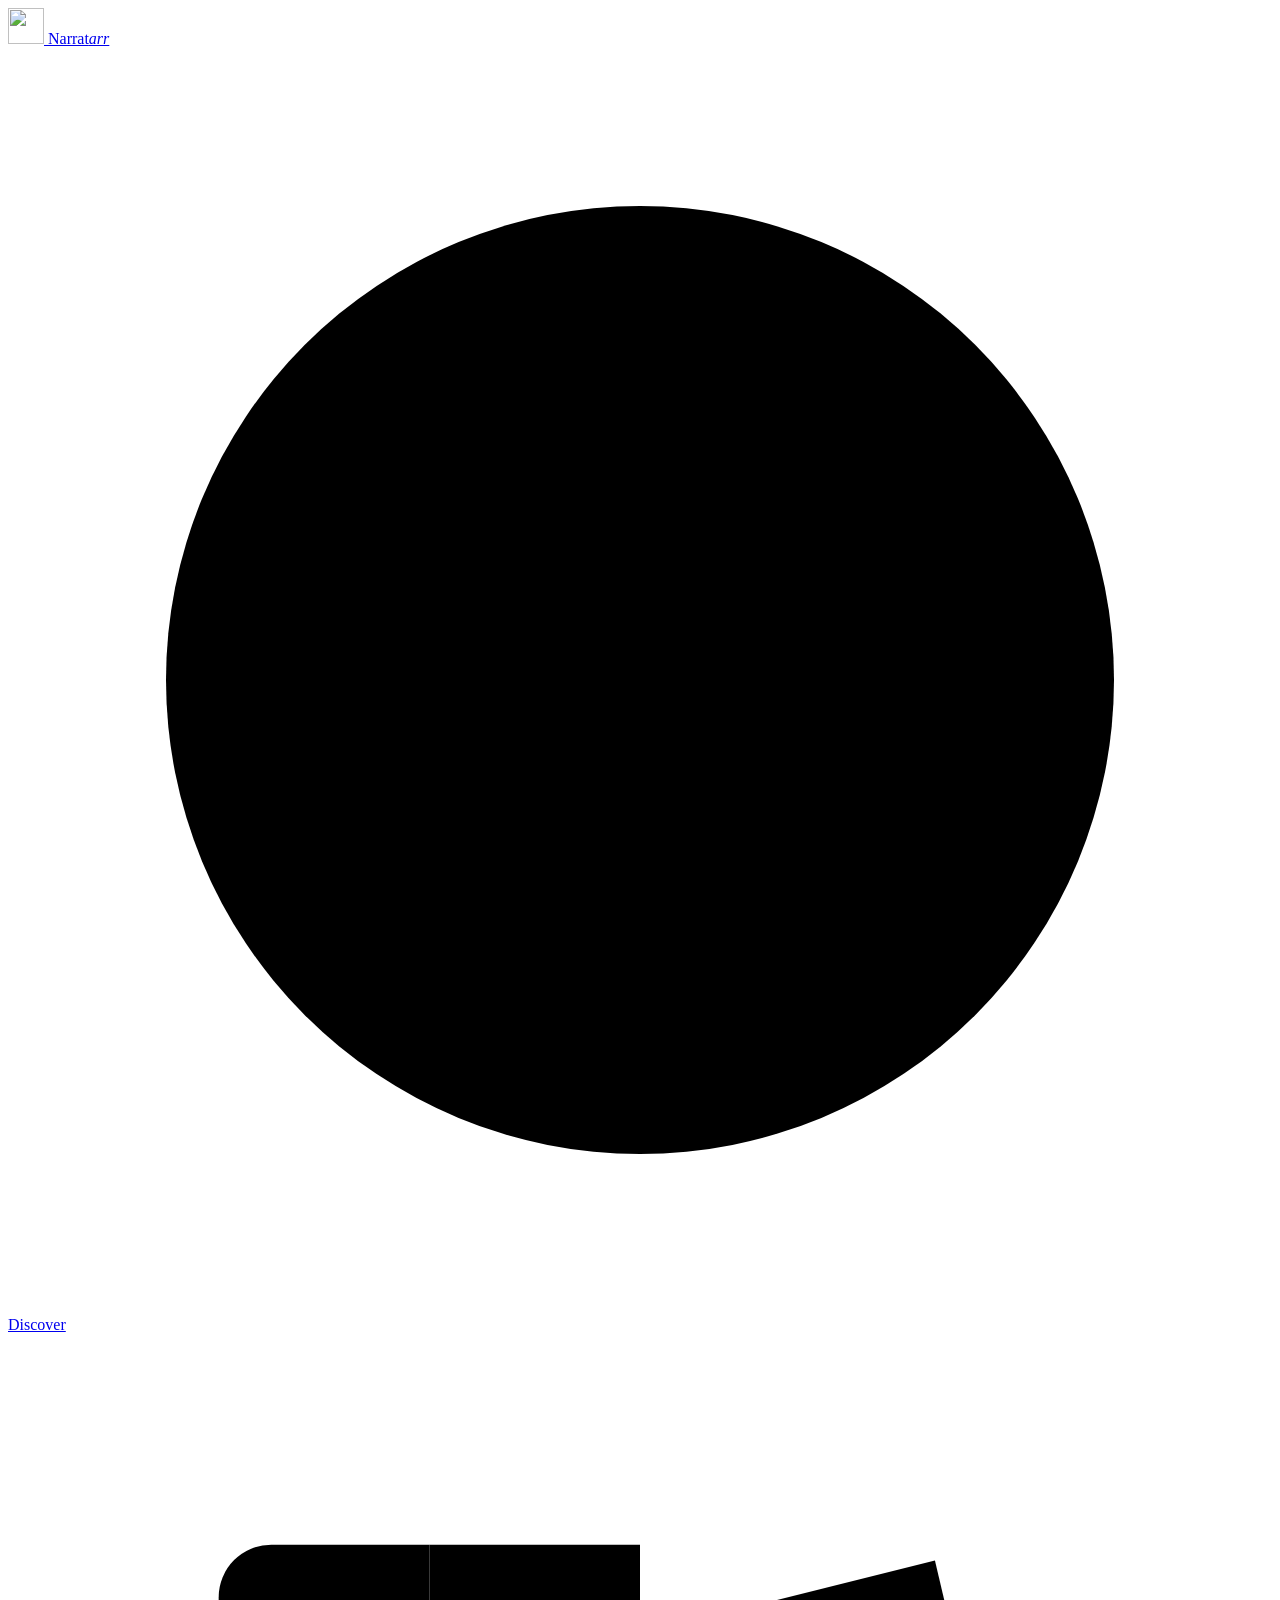
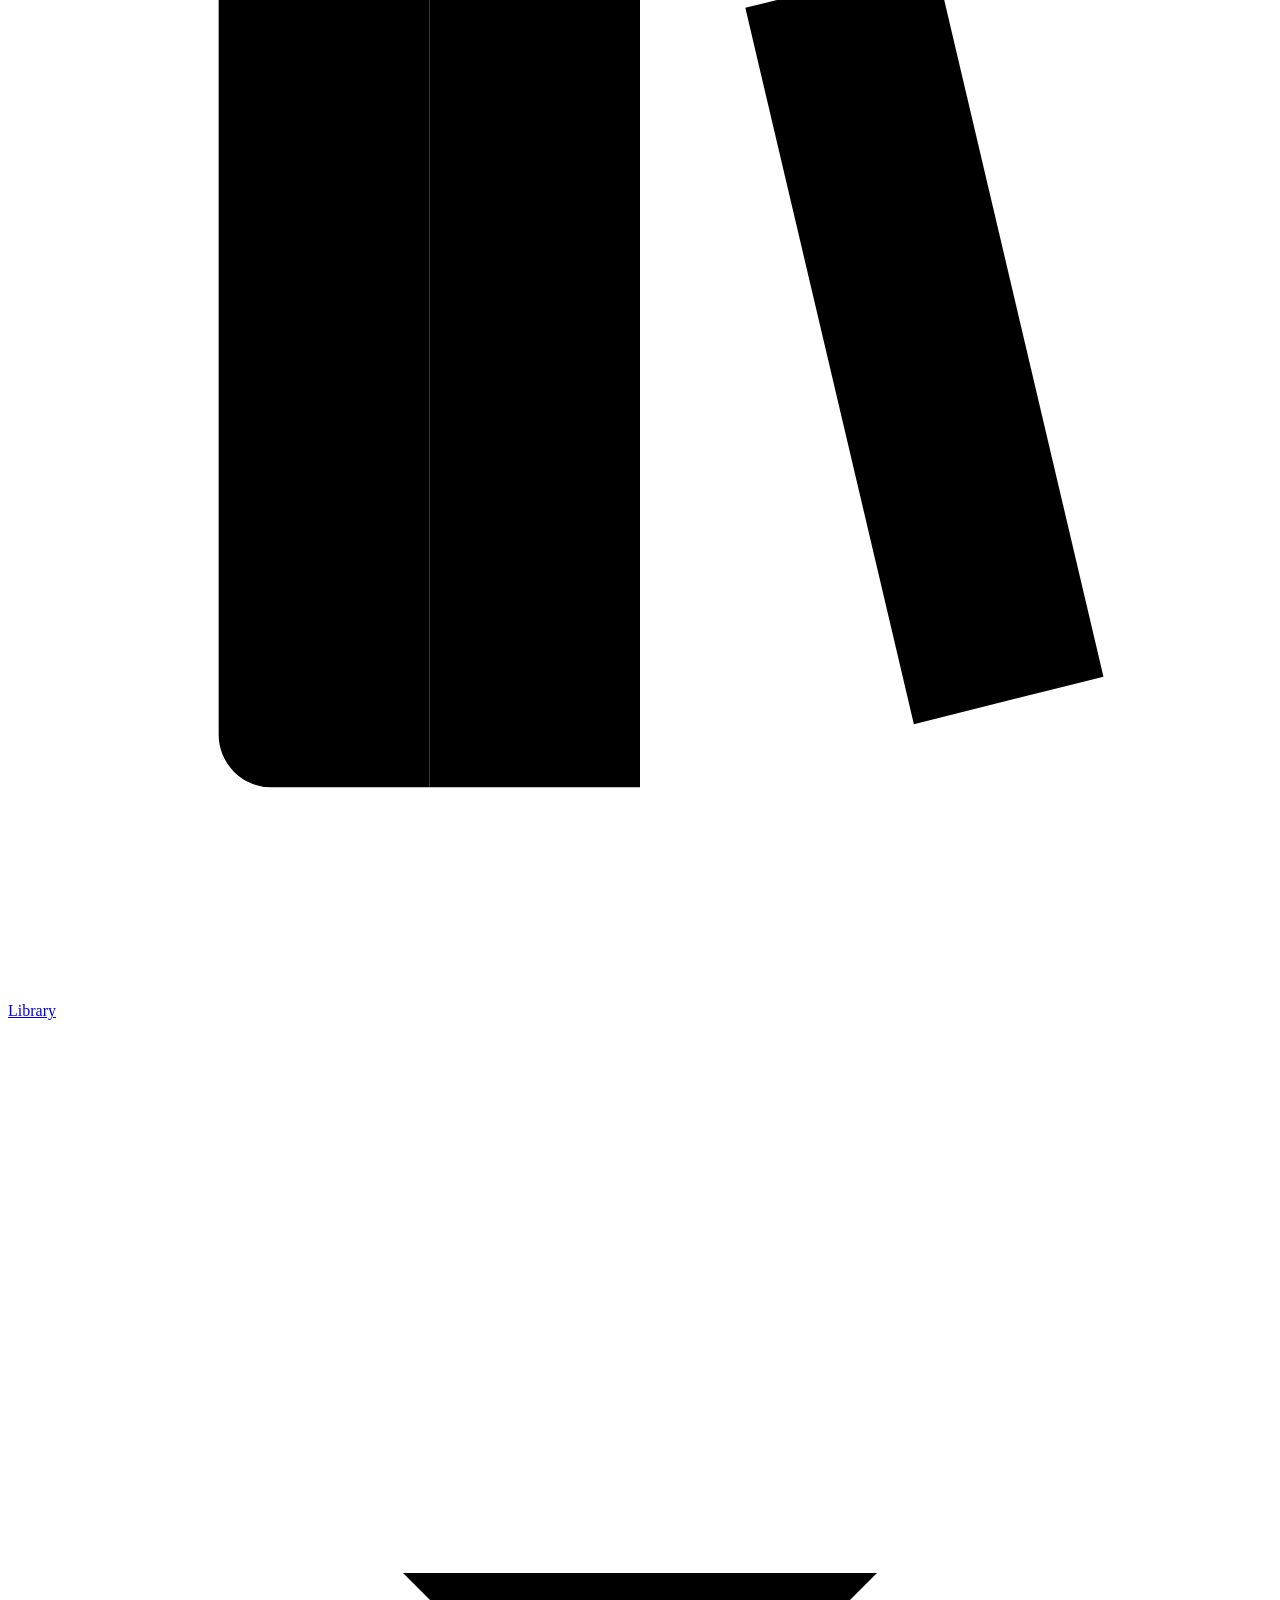
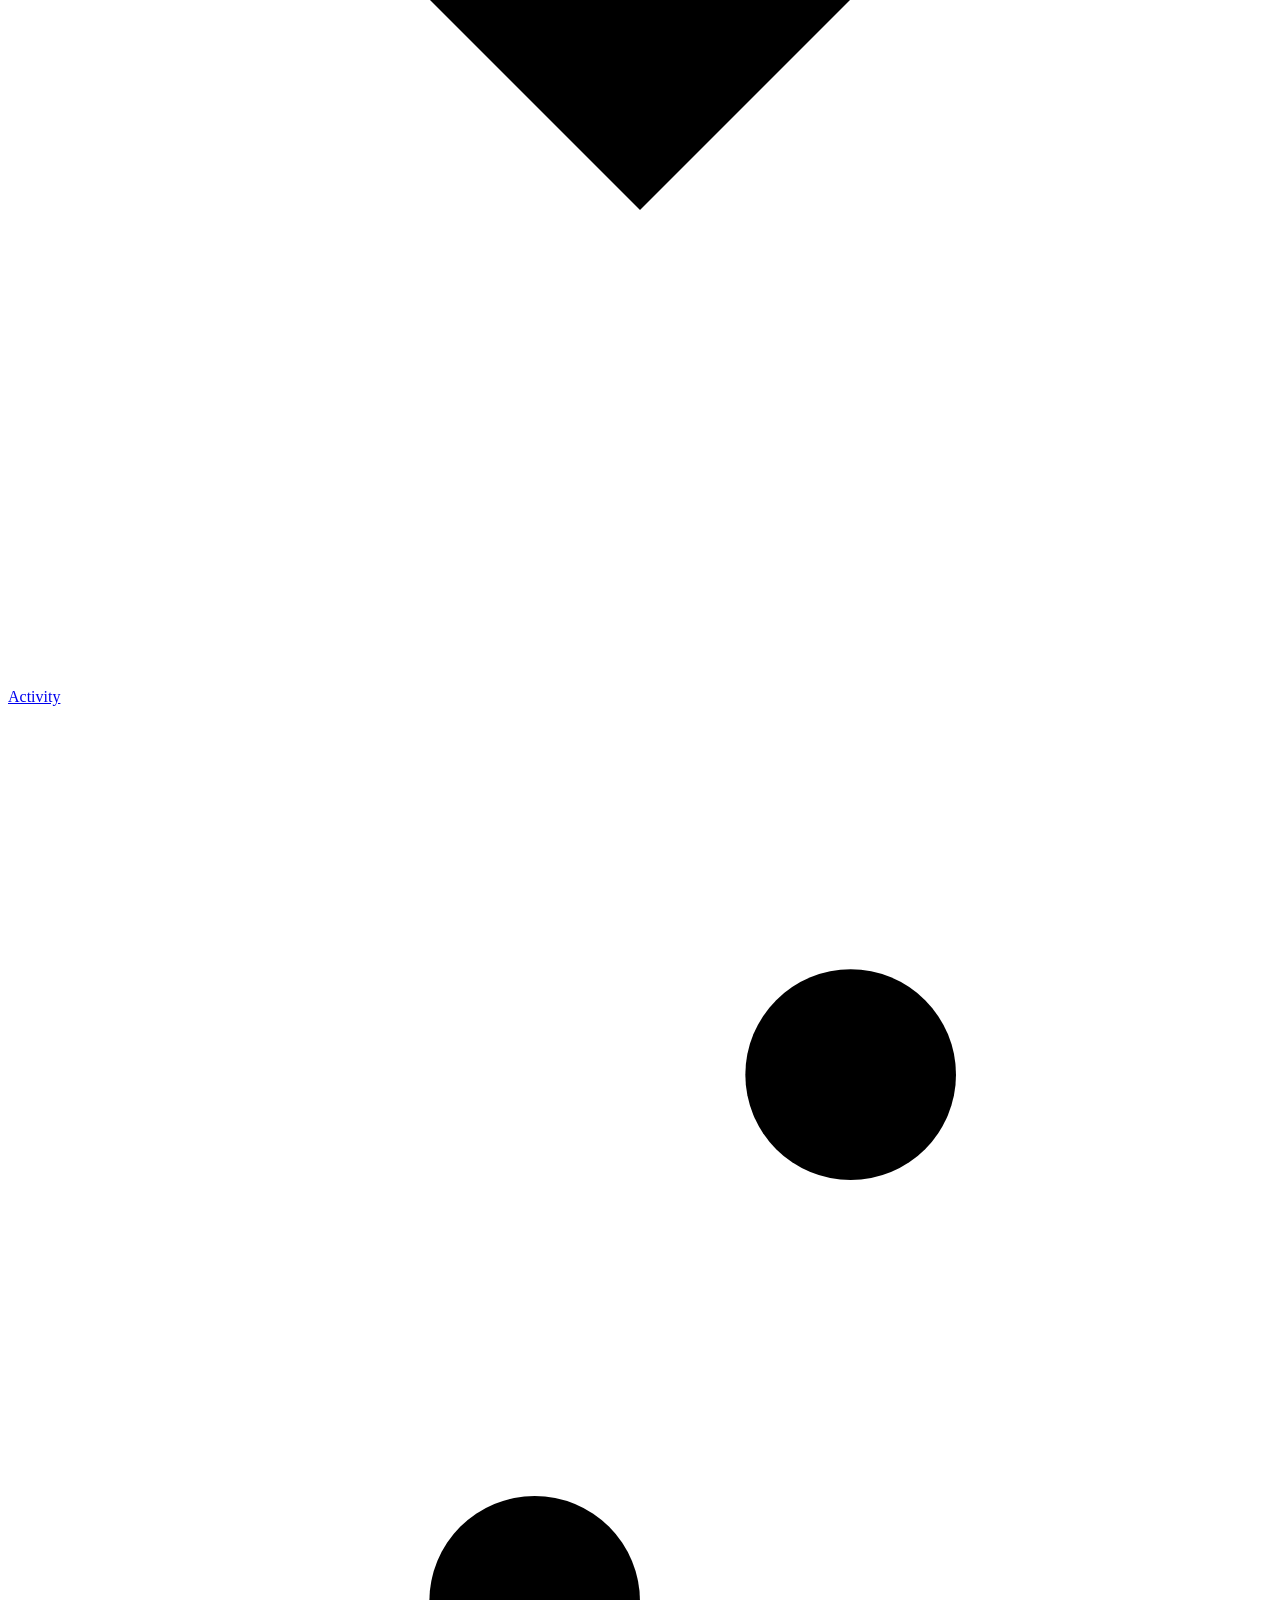
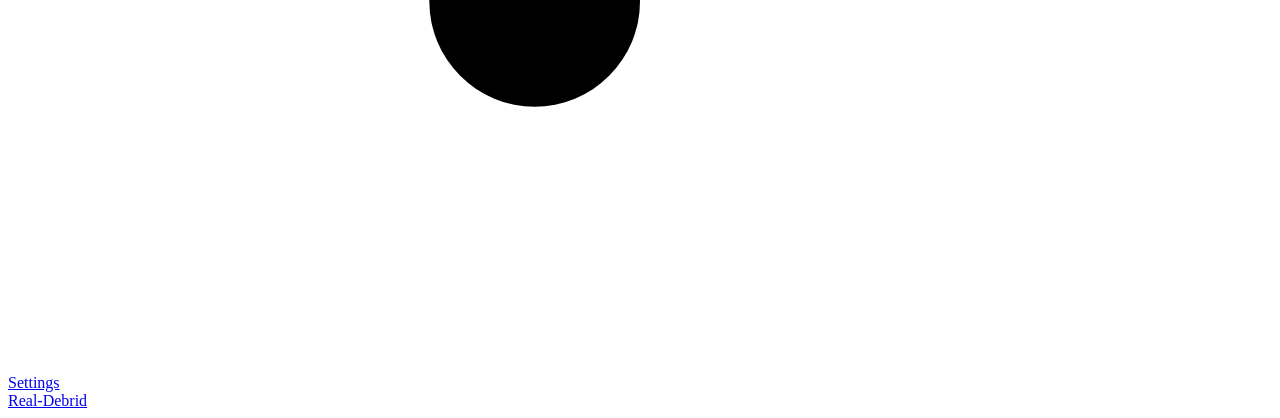
==== narratarr/static/index.html @ 3ecad3a7 "Narratarr: an *arr-style audiobook manager with a built-in player Discover free audiobooks from Libr" ====
<!doctype html>
<html lang="en">
<head>
  <meta charset="utf-8" />
  <meta name="viewport" content="width=device-width, initial-scale=1, viewport-fit=cover" />
  <title>Narratarr</title>
  <meta name="theme-color" content="#0c0a0f" />
  <link rel="icon" href="/static/icon.svg" type="image/svg+xml" />
  <link rel="apple-touch-icon" href="/static/apple-touch-icon.png" />
  <link rel="manifest" href="/static/manifest.webmanifest" />
  <meta name="apple-mobile-web-app-capable" content="yes" />
  <meta name="apple-mobile-web-app-status-bar-style" content="black-translucent" />
  <meta name="apple-mobile-web-app-title" content="Narratarr" />
  <link rel="preconnect" href="https://fonts.googleapis.com" />
  <link rel="preconnect" href="https://fonts.gstatic.com" crossorigin />
  <link href="https://fonts.googleapis.com/css2?family=Fraunces:ital,opsz,wght@0,9..144,400..700;1,9..144,400..600&family=Inter:wght@400;500;600;700&family=JetBrains+Mono:wght@400;500&display=swap" rel="stylesheet" />
  <link rel="stylesheet" href="/static/app.css" />
</head>
<body>
  <div class="ambient" aria-hidden="true"><span></span><span></span><span></span></div>

  <aside class="sidebar">
    <a class="brand" href="#/discover" aria-label="Narratarr home">
      <img src="/static/icon.svg" alt="" width="36" height="36" />
      <span>Narrat<em>arr</em></span>
    </a>
    <nav class="nav" aria-label="Main">
      <a href="#/discover" data-nav="discover">
        <svg viewBox="0 0 24 24"><circle cx="12" cy="12" r="9"/><path d="m15.5 8.5-2 5-5 2 2-5z"/></svg>
        <span>Discover</span>
      </a>
      <a href="#/library" data-nav="library">
        <svg viewBox="0 0 24 24"><path d="M4 19V5a1 1 0 0 1 1-1h3v16H5a1 1 0 0 1-1-1Z"/><path d="M8 4h4v16H8"/><path d="m14 5.2 3.6-.9 3.2 13.6-3.6.9z"/></svg>
        <span>Library</span>
      </a>
      <a href="#/activity" data-nav="activity">
        <svg viewBox="0 0 24 24"><path d="M12 4v11"/><path d="m7.5 10.5 4.5 4.5 4.5-4.5"/><path d="M5 20h14"/></svg>
        <span>Activity</span>
        <b class="badge" id="activity-badge" hidden>0</b>
      </a>
      <a href="#/settings" data-nav="settings">
        <svg viewBox="0 0 24 24"><path d="M4 7h10M18 7h2M4 17h4M12 17h8"/><circle cx="16" cy="7" r="2"/><circle cx="10" cy="17" r="2"/></svg>
        <span>Settings</span>
      </a>
    </nav>
    <a class="rd-pill" id="rd-pill" href="#/settings">
      <i></i><span>Real-Debrid</span>
    </a>
  </aside>

  <main class="main">
    <div id="view" class="view"></div>
  </main>

  <div class="drawer-scrim" id="drawer-scrim"></div>
  <section class="drawer" id="drawer" role="dialog" aria-modal="true" aria-label="Book details"></section>

  <div class="modal-scrim" id="modal" hidden></div>
  <div class="toasts" id="toasts" aria-live="polite"></div>

  <script src="/static/app.js" type="module"></script>
</body>
</html>
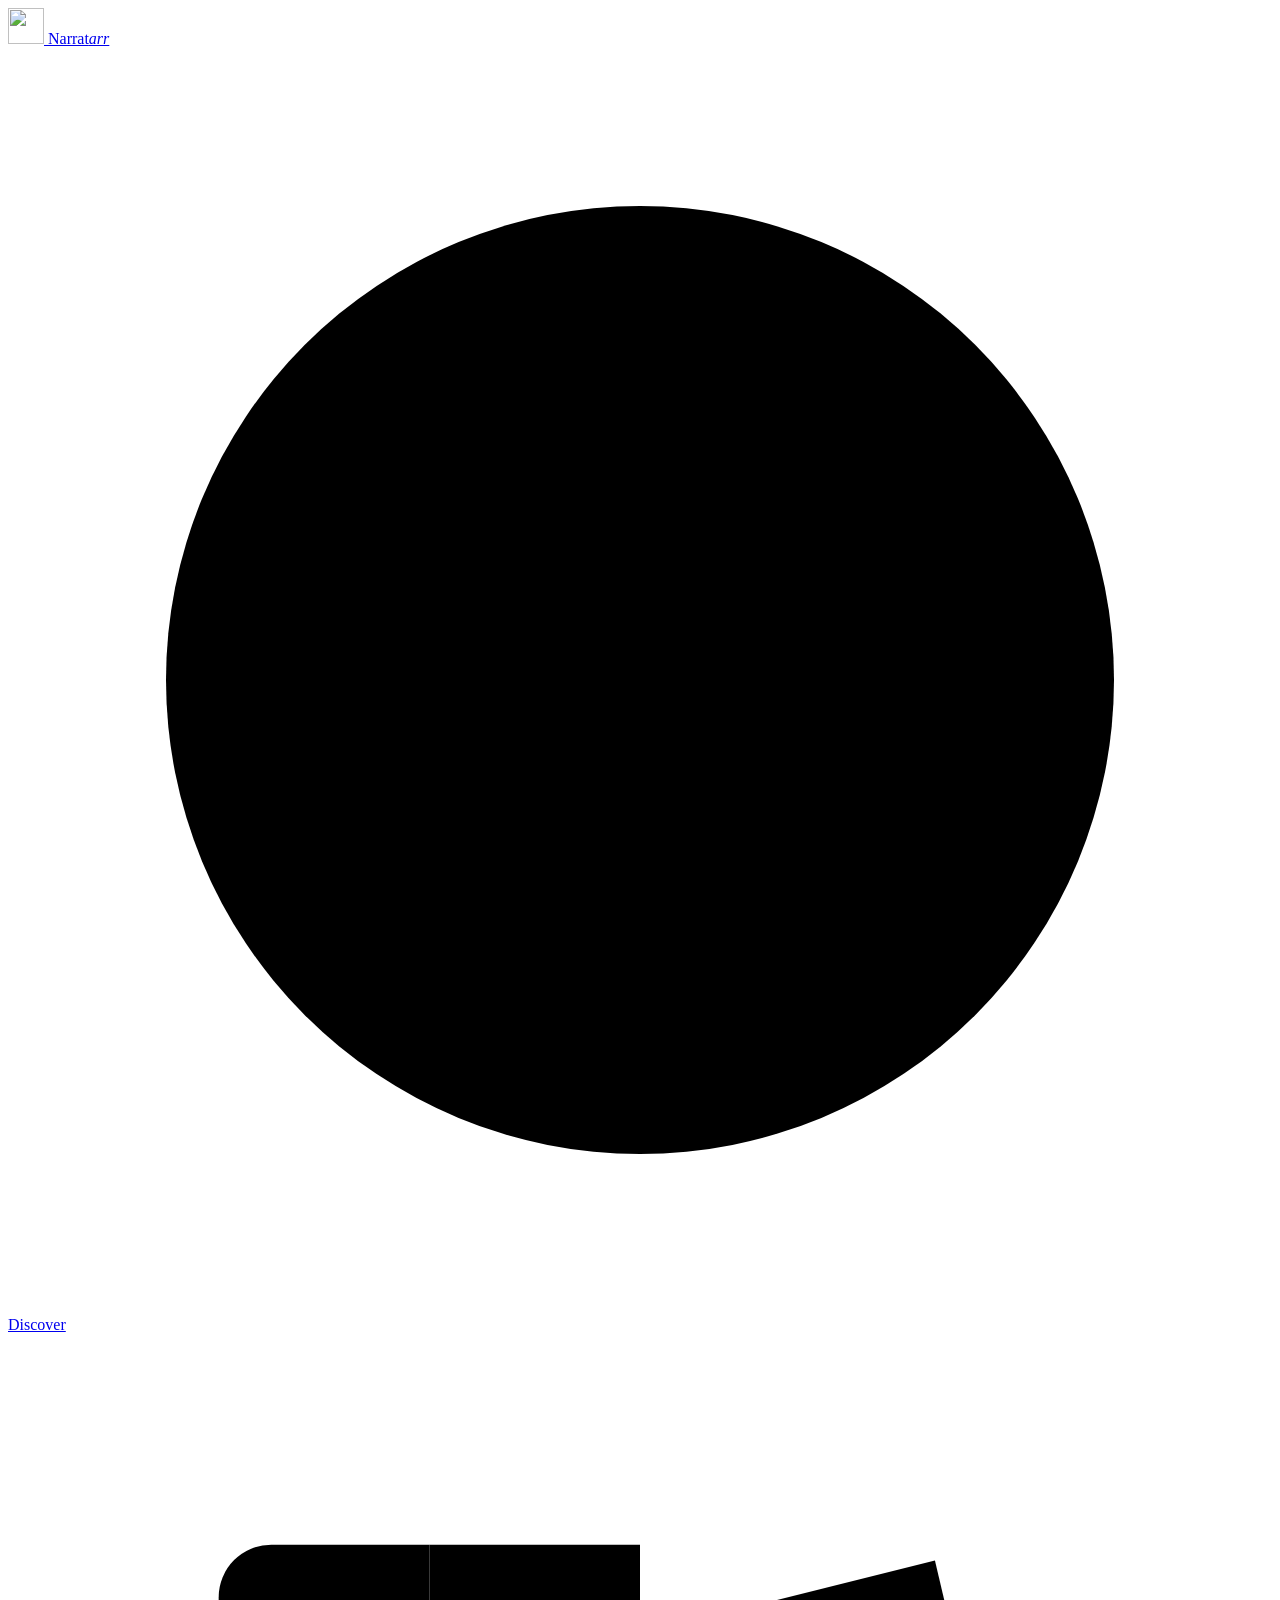
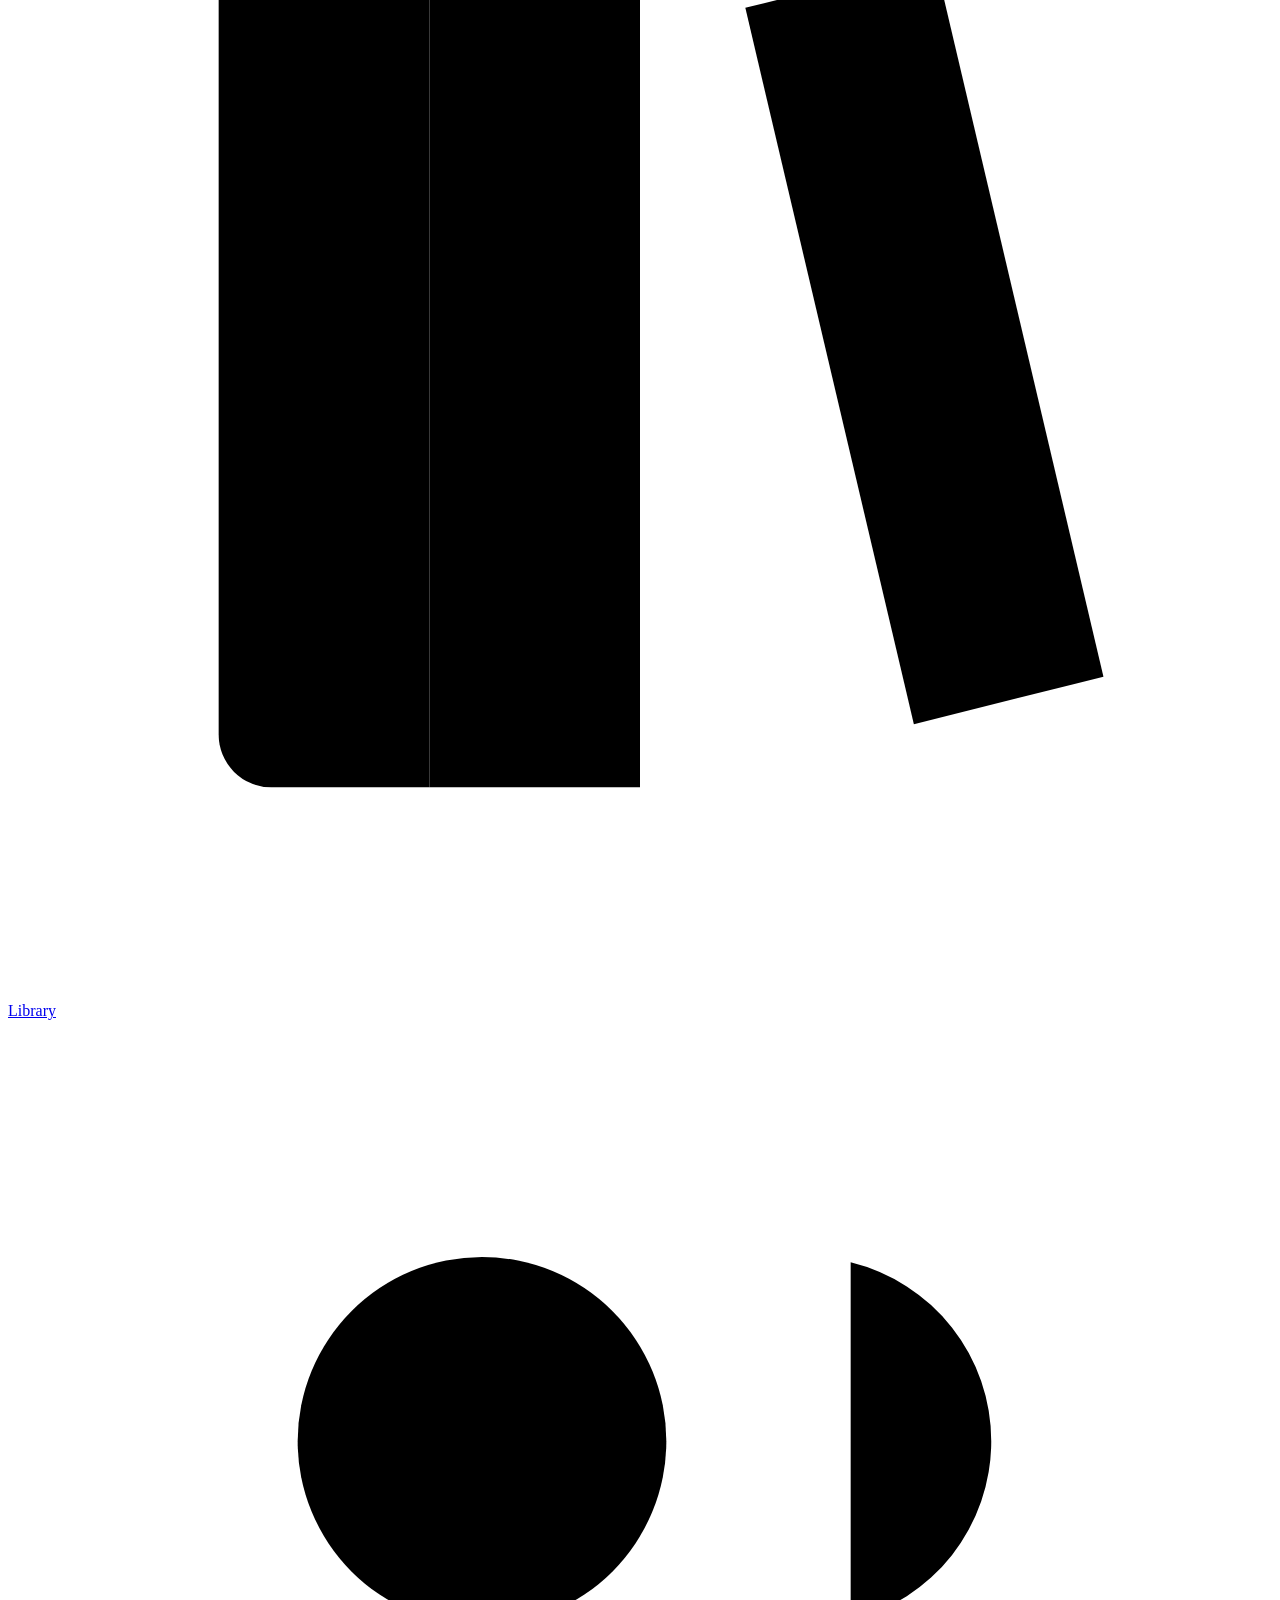
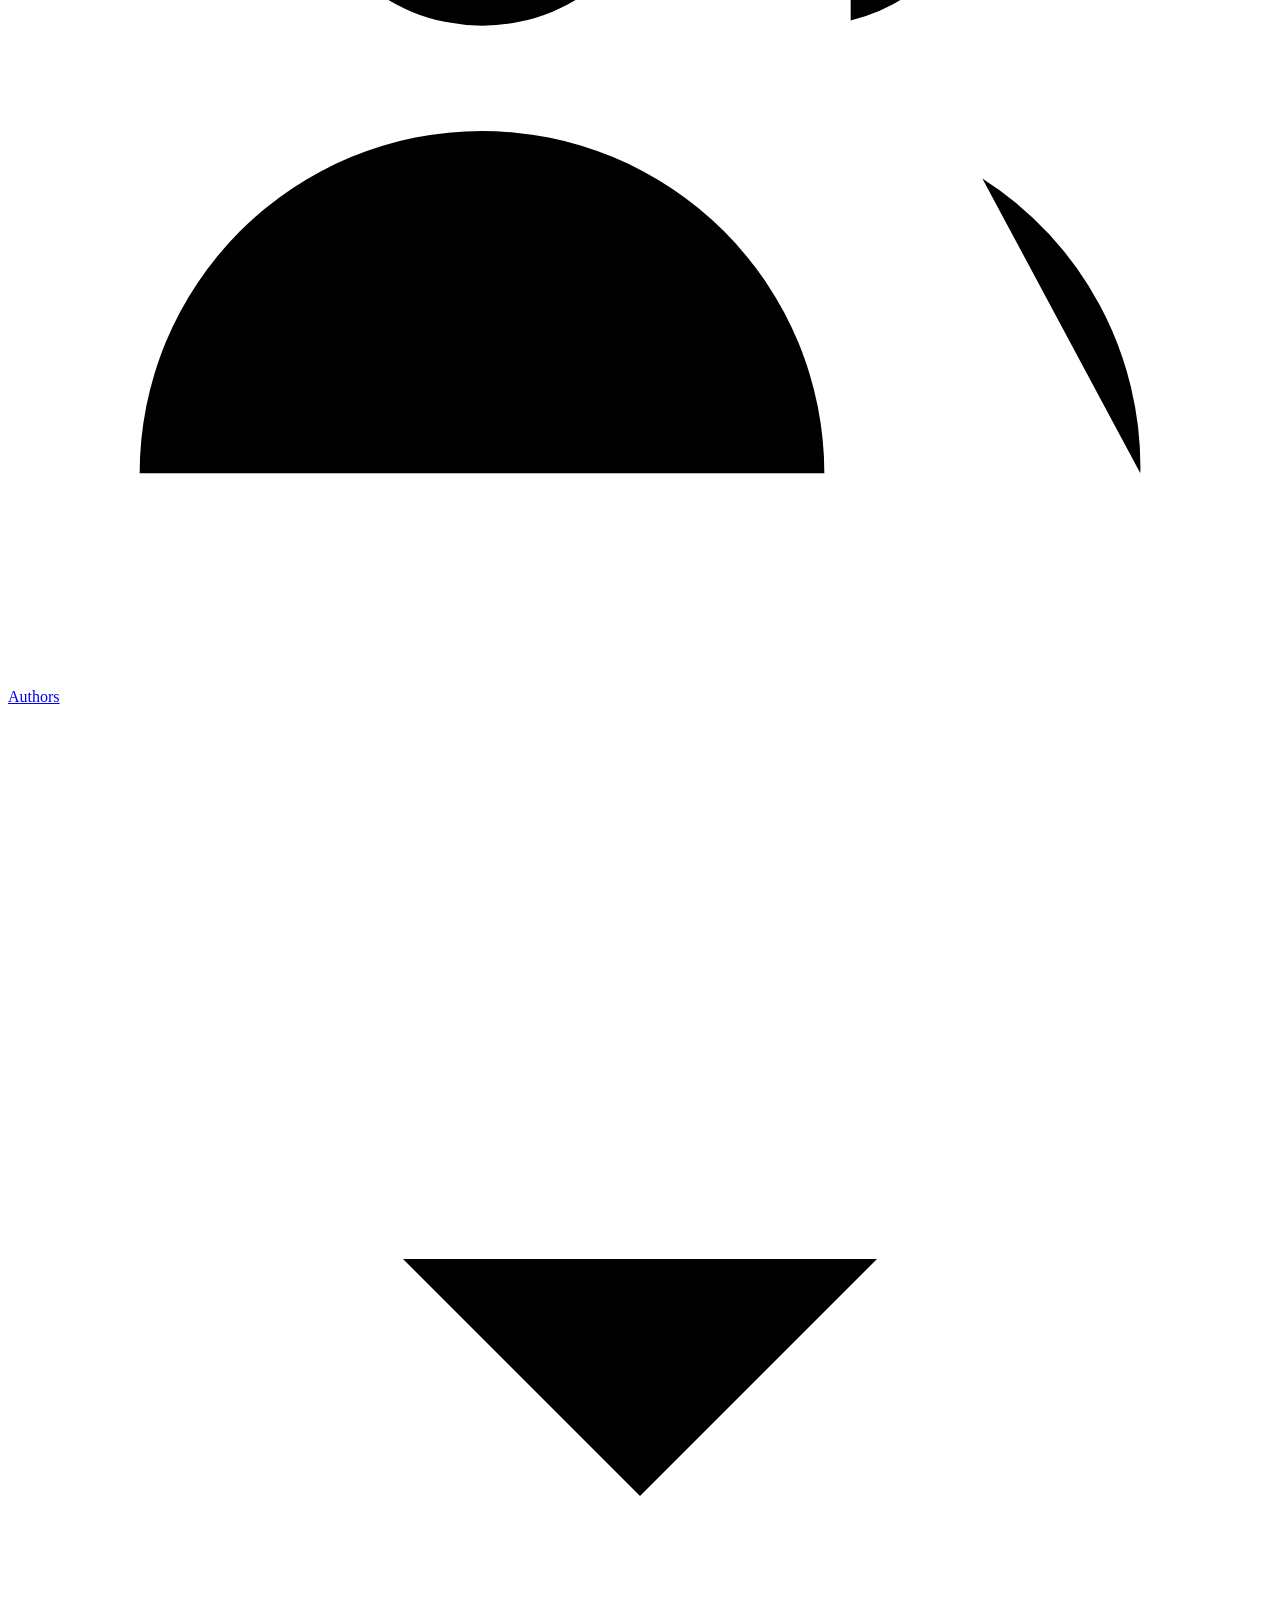
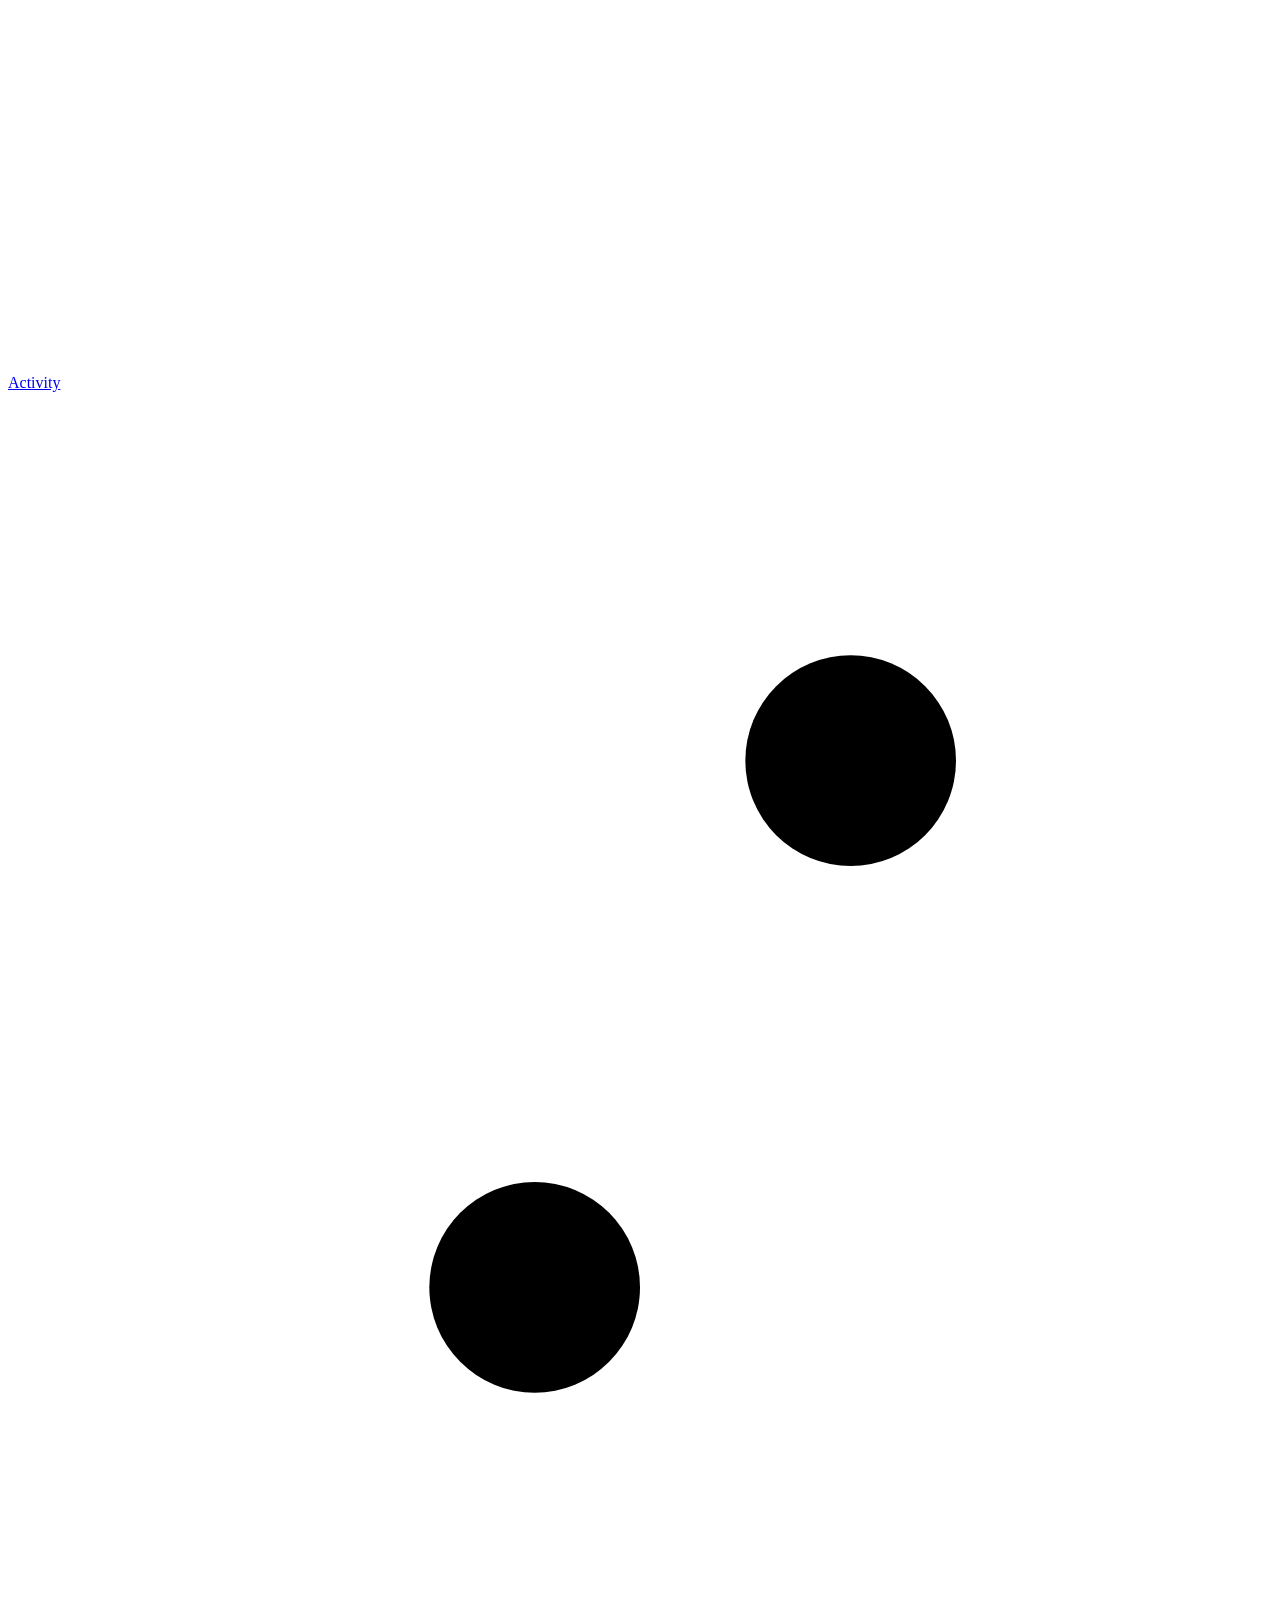
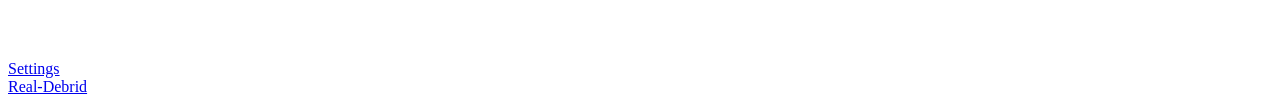
==== commit 104d44e6: "Narratarr 0.3.0: more download clients, Wanted list, following, imports - NZBGet alongside SABnzbd f" ====
--- a/narratarr/static/index.html
+++ b/narratarr/static/index.html
@@ -33,6 +33,10 @@
         <svg viewBox="0 0 24 24"><path d="M4 19V5a1 1 0 0 1 1-1h3v16H5a1 1 0 0 1-1-1Z"/><path d="M8 4h4v16H8"/><path d="m14 5.2 3.6-.9 3.2 13.6-3.6.9z"/></svg>
         <span>Library</span>
       </a>
+      <a href="#/authors" data-nav="authors">
+        <svg viewBox="0 0 24 24"><circle cx="9" cy="8" r="3.5"/><path d="M2.5 20a6.5 6.5 0 0 1 13 0"/><path d="M16 4.6a3.5 3.5 0 0 1 0 6.8M18.5 14.4A6.5 6.5 0 0 1 21.5 20"/></svg>
+        <span>Authors</span>
+      </a>
       <a href="#/activity" data-nav="activity">
         <svg viewBox="0 0 24 24"><path d="M12 4v11"/><path d="m7.5 10.5 4.5 4.5 4.5-4.5"/><path d="M5 20h14"/></svg>
         <span>Activity</span>
